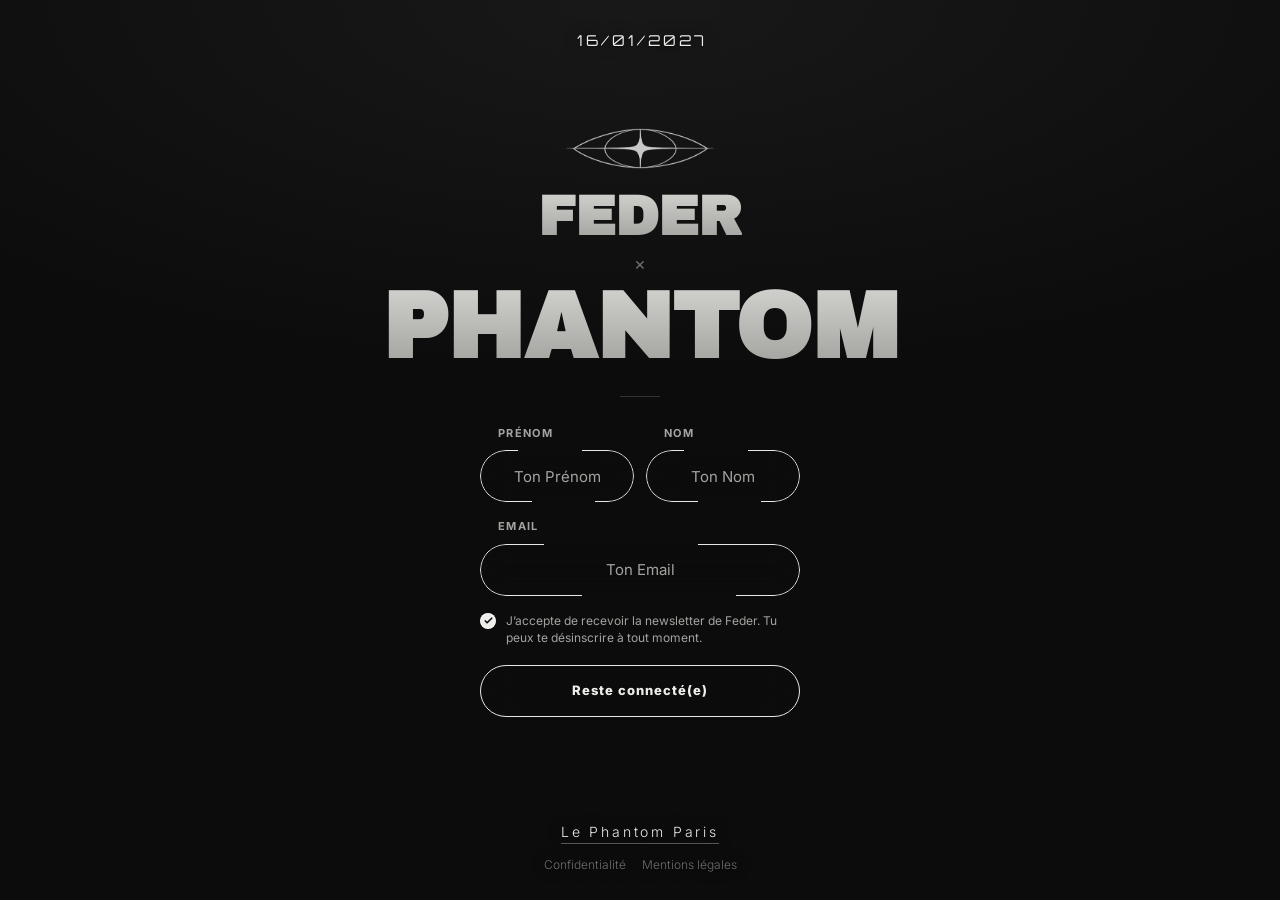
==== site/index.html @ 4279b045 "Mentions légales et confidentialité complétées Éditeur Artiworks (Paris 9e), directeur de la publica" ====
<!DOCTYPE html>
<html lang="fr">
<head>
<meta charset="utf-8">
<script>document.documentElement.classList.add('js')</script>
<meta name="viewport" content="width=device-width, initial-scale=1, viewport-fit=cover">
<title>Feder × Phantom — 16 janvier 2027</title>
<meta name="description" content="Feder × Phantom, Paris, le 16 janvier 2027. Rejoins la liste pour être prévenu en premier.">
<meta name="theme-color" content="#0d0d0d">
<link rel="canonical" href="https://federmusic.com/">

<meta property="og:type" content="website">
<meta property="og:title" content="Feder × Phantom — 16 janvier 2027">
<meta property="og:description" content="Paris, 16 janvier. Rejoins la liste pour être prévenu en premier.">
<meta property="og:locale" content="fr_FR">
<meta property="og:url" content="https://federmusic.com/">
<meta property="og:image" content="https://federmusic.com/assets/img/og-image.jpg">
<meta property="og:image:type" content="image/jpeg">
<meta property="og:image:width" content="1200">
<meta property="og:image:height" content="630">
<meta property="og:image:alt" content="Feder × Phantom — 16/01/2027">
<meta name="twitter:card" content="summary_large_image">
<meta name="twitter:title" content="Feder × Phantom — 16 janvier 2027">
<meta name="twitter:description" content="Paris, 16 janvier. Rejoins la liste pour être prévenu en premier.">
<meta name="twitter:image" content="https://federmusic.com/assets/img/og-image.jpg">

<link rel="icon" type="image/png" href="assets/img/favicon.png">
<link rel="preconnect" href="https://fonts.googleapis.com">
<link rel="preconnect" href="https://fonts.gstatic.com" crossorigin>
<link href="https://fonts.googleapis.com/css2?family=Archivo+Black&family=Inter:wght@300;400;700;800&family=Orbitron:wght@400..900&display=swap" rel="stylesheet">
<link rel="stylesheet" href="assets/css/tokens.css?v=11">
<link rel="stylesheet" href="assets/css/motion.css?v=11">
<link rel="stylesheet" href="assets/css/style.css?v=11">
</head>
<body>
<!-- Fond vidéo : muted (sinon le téléphone bloque le démarrage), loop (boucle infinie),
     autoplay (se lance à l'ouverture), playsinline (pas de plein écran sur iPhone). -->
<video class="bg-video" autoplay muted loop playsinline preload="auto" disablepictureinpicture aria-hidden="true" tabindex="-1">
  <source src="assets/video/background.mp4" type="video/mp4">
</video>
<div class="bg-scrim" aria-hidden="true"></div>
<div class="vignette" aria-hidden="true"></div>

<main class="card">
  <!-- date : tout en haut, écriture fine -->
  <p class="edge edge-top"><time datetime="2027-01-16">16/01/2027</time></p>

  <img class="brand-mark" src="assets/img/logo.png" width="835" height="224" alt="Feder">

  <div class="brand-stack">
    <h1><span class="line1 chrome">FEDER</span></h1>
    <span class="x" aria-hidden="true">&times;</span>
    <h1><span class="line2 chrome">PHANTOM</span></h1>
  </div>

  <hr class="hairline">

  <form class="waitlist" novalidate>
   <div class="form-stage">
    <div class="form-body">
    <div class="f-row" data-smoke>
      <div>
        <label class="f-label" for="prenom">Pr&eacute;nom</label>
        <div class="field"><input id="prenom" name="prenom" type="text" required maxlength="80" placeholder="Ton Pr&eacute;nom" autocomplete="given-name"></div>
      </div>
      <div>
        <label class="f-label" for="nom">Nom</label>
        <div class="field"><input id="nom" name="nom" type="text" required maxlength="80" placeholder="Ton Nom" autocomplete="family-name"></div>
      </div>
    </div>

    <div class="f-group" data-smoke>
      <label class="f-label" for="email">Email</label>
      <div class="field"><input id="email" name="email" type="email" required maxlength="160" placeholder="Ton Email" autocomplete="email"></div>
    </div>

    <label class="consent" data-smoke>
      <input name="consent" type="checkbox" required checked>
      <span>J&rsquo;accepte de recevoir la newsletter de Feder. Tu peux te d&eacute;sinscrire &agrave; tout moment.</span>
    </label>

    <!-- anti-spam : champ invisible, les humains ne le remplissent pas -->
    <div class="hp" aria-hidden="true">
      <label>Site web <input name="website" type="text" tabindex="-1" autocomplete="off"></label>
    </div>

    <div class="submit-wrap">
      <button class="waitlist-submit" type="submit"><span class="btn-label">Reste connect&eacute;(e)</span></button>
      <canvas class="dust-canvas" aria-hidden="true"></canvas>
    </div>
    </div>

    <!-- confirmation : prend la place du formulaire une fois la fumée dissipée -->
    <div class="form-done" role="status" aria-live="polite" hidden>
      <p class="done-msg"></p>
      <button class="again" type="button">Inscrire quelqu&rsquo;un d&rsquo;autre</button>
    </div>
    <canvas class="form-dust" aria-hidden="true"></canvas>
   </div>
    <p class="waitlist-status" role="status" aria-live="polite"></p>
  </form>

  <!-- lieu : tout en bas, centré, lien vers l'Instagram du Phantom ; liens légaux discrets dessous -->
  <footer class="edge edge-bottom">
    <a class="venue" href="https://www.instagram.com/phantom.paris/?hl=fr" target="_blank" rel="noopener noreferrer"
       aria-label="Le Phantom Paris sur Instagram (s'ouvre dans un nouvel onglet)">Le Phantom Paris</a>
    <nav class="legal-links" aria-label="Informations l&eacute;gales">
      <a href="confidentialite.html">Confidentialit&eacute;</a>
      <a href="mentions-legales.html">Mentions l&eacute;gales</a>
    </nav>
  </footer>
</main>

<script src="assets/js/config.js?v=11"></script>
<script src="assets/js/motion.js?v=11"></script>
<script src="assets/js/background.js?v=11"></script>
<script src="assets/js/form-dissolve.js?v=11"></script>
<script src="assets/js/main.js?v=11"></script>
</body>
</html>
---- site/assets/css/tokens.css ----
/* ==========================================================================
   feder-ui · tokens + base components
   Default theme: a minimal monochrome waitlist card — near-black canvas, a
   soft two-stop grey gradient on the display wordmarks (a restrained metal
   feel from a plain CSS gradient, never a lighting simulation), flat white
   for meta labels, and sharp-cornered rectangular form controls. No colour
   accent anywhere by default.
   A second, optional layer further down (the tag-pill cloud, the neon-green
   tokens, the falling-pill physics) is kept for pages that want the louder
   nightlife-teaser register instead — nothing below the "legacy" marker is
   used unless a page opts into those classes.
   Copy this into a <style> block; delete what a given page doesn't use.
   ========================================================================== */

:root{
  color-scheme: dark;

  /* canvas */
  --bg:        #0d0d0d;
  --bg-2:      #121212;   /* form fields */
  --line:      rgba(255,255,255,.16);
  --line-strong: rgba(255,255,255,.9);  /* the crisp 1px input border */
  --ink:       #ededea;   /* flat white — meta labels (city, date) */
  --ink-muted: #a3a3a0;   /* helper text, field labels */
  --ink-dim:   #6e6e6b;   /* placeholder, disclaimers */

  /* the display wordmark's soft grey gradient — a narrow, subtle range.
     Two flat stops only; no third "highlight" stop, no per-letter lighting.
     That restraint is what keeps it reading as considered rather than a
     cheap "chrome text generator" effect. */
  --chrome-1:  #d6d6d3;
  --chrome-2:  #9c9c99;

  --r-card: 6px;    /* buttons/inputs: sharp, minimal rounding — not pills */
  --r-pill: 999px;  /* kept for the optional legacy pill-cloud pattern below */

  --font-display: "Archivo Black", "Arial Black", sans-serif;
  --font-ui: "Inter", system-ui, -apple-system, "Segoe UI", sans-serif;
}

@media (prefers-reduced-motion:reduce){
  *,*::before,*::after{animation-duration:.01ms!important;animation-delay:0s!important;transition-duration:.01ms!important;transition-delay:0s!important;scroll-behavior:auto!important}
}

/* ---------- base ---------- */
*{box-sizing:border-box}
html{-webkit-text-size-adjust:100%}
body{margin:0;background:var(--bg);color:var(--ink);font:400 16px/1.5 var(--font-ui);-webkit-font-smoothing:antialiased;overflow-x:hidden}
h1,h2,p,ul{margin:0;padding:0}
ul{list-style:none}
a{color:inherit;text-decoration:none}
button{font:inherit;color:inherit;background:none;border:0;cursor:pointer}
:focus-visible{outline:2px solid #fff;outline-offset:3px}
img,svg{display:block;max-width:100%}
.ic{width:18px;height:18px;fill:none;stroke:currentColor;stroke-width:1.7;stroke-linecap:round;stroke-linejoin:round;flex:none}

/* a soft, very subtle top-lit vignette — barely perceptible, never a decorative gradient */
.vignette{position:fixed;inset:0;z-index:0;pointer-events:none;
  background:radial-gradient(120% 70% at 50% 0%, rgba(255,255,255,.05) 0%, transparent 60%)}

/* ---------- chrome text: the one "material" move, kept deliberately subtle ---------- */
.chrome{background:linear-gradient(180deg,var(--chrome-1) 0%,var(--chrome-2) 100%);
  -webkit-background-clip:text;background-clip:text;color:transparent}

/* ---------- card shell: a single centred stack, the whole page for a minimal waitlist ---------- */
.card{position:relative;z-index:1;min-height:100svh;display:flex;flex-direction:column;
  align-items:center;justify-content:center;text-align:center;padding:64px 24px}

.brand-mark{width:64px;height:auto;color:var(--ink-muted);margin-bottom:22px}

.brand-stack h1{font-family:var(--font-display);text-transform:uppercase;line-height:.92;letter-spacing:-.01em;margin:0}
.brand-stack .line1{font-size:clamp(34px,9vw,56px)}
.brand-stack .x{display:block;margin:8px auto;color:var(--ink-dim);font-size:18px;font-family:var(--font-ui)}
.brand-stack .line2{font-size:clamp(46px,13vw,92px);margin-top:2px}

.meta-stack{margin-top:26px;display:grid;gap:7px}
.meta-stack .city{font-family:var(--font-display);font-size:13px;letter-spacing:.32em;color:var(--ink)}
.meta-stack .date{font-family:var(--font-display);font-size:clamp(16px,3vw,19px);letter-spacing:.08em;color:var(--ink)}

.hairline{width:40px;height:1px;background:var(--line);margin:26px auto 28px;border:0}

/* ---------- waitlist form ---------- */
.waitlist{width:100%;max-width:320px;margin:0 auto;text-align:left}
.waitlist .f-label{display:block;font-family:var(--font-ui);font-weight:700;font-size:11px;
  letter-spacing:.12em;text-transform:uppercase;color:var(--ink-muted);margin-bottom:9px}
.waitlist input{width:100%;height:52px;padding:0 16px;background:var(--bg);
  border:1px solid var(--line-strong);border-radius:var(--r-card);color:var(--ink);
  font:15px/1 var(--font-ui);outline:0;transition:box-shadow .2s ease}
.waitlist input::placeholder{color:var(--ink-dim)}
.waitlist input:focus-visible{box-shadow:0 0 0 3px rgba(255,255,255,.14)}
.waitlist .hint{margin-top:9px;font-size:12px;color:var(--ink-muted)}

.waitlist-submit{margin-top:18px;width:100%;height:52px;border-radius:var(--r-card);
  background:linear-gradient(180deg,#f2f2f0,#d9d9d6);color:#111;
  font-family:var(--font-ui);font-weight:800;font-size:13px;letter-spacing:.08em;
  box-shadow:inset 0 1px 0 rgba(255,255,255,.6),inset 0 -1px 0 rgba(0,0,0,.06),0 1px 3px rgba(0,0,0,.35);
  transition:transform .28s cubic-bezier(.3,1.5,.5,1),box-shadow .28s ease,filter .2s ease}
.waitlist-submit:active{transform:scale(.965);
  box-shadow:inset 0 1px 3px rgba(0,0,0,.25),inset 0 -1px 0 rgba(255,255,255,.15)}
@media (hover:hover){.waitlist-submit:hover{filter:brightness(1.05)}}
.waitlist-submit[disabled]{opacity:.6;pointer-events:none}

/* ---------- submit dissolve: on a valid submit, the button crumbles to dust
   instead of just disabling — see motion.js's dissolveButton(). The button's
   own fill/label fade in place while a canvas layered just above it (sized
   with generous overflow so particles have room to drift) draws the dust. ---------- */
.submit-wrap{position:relative}
.submit-wrap .dust-canvas{position:absolute;left:-25%;right:-25%;top:-90%;bottom:-90%;width:150%;height:280%;pointer-events:none;z-index:2}
.waitlist-submit .btn-label{display:block;transition:opacity .3s ease}
.waitlist-submit.is-dissolving{pointer-events:none;box-shadow:none;transition:background .55s ease .05s,box-shadow .3s ease}
.waitlist-submit.is-dissolving{background:transparent}
.waitlist-submit.is-dissolving .btn-label{opacity:0}

/* ---------- invalid field: a quick, small shake — not a colour change (this register stays monochrome) ---------- */
@keyframes field-shake{
  10%,90%{transform:translateX(-1px)} 20%,80%{transform:translateX(2px)}
  30%,50%,70%{transform:translateX(-4px)} 40%,60%{transform:translateX(4px)}
}
.waitlist input.is-invalid{animation:field-shake .45s ease}

.waitlist-status{margin-top:14px;text-align:center;font-size:12px;color:var(--ink-dim);min-height:1.2em}
.waitlist-status.is-ok{color:var(--ink)}

.demo-note{margin-top:10px;text-align:center;font-size:12px;color:var(--ink-dim)}

@media (max-width:380px){
  .card{padding:48px 20px}
}

/* ==========================================================================
   Legacy / optional layer — the louder nightlife-teaser register (neon
   green, tag-pill cloud with fall physics, ink-flood buttons). Nothing
   above uses any of this; opt in per-page by using these classes.
   ========================================================================== */
:root{
  --green:     #39FF6A;
  --green-ink: #070707;
  --green-soft: rgba(57,255,106,.14);
  --tag-pink:  #FF3DAE;
  --tag-cyan:  #35E7E0;
  --tag-blue:  #4D7CFF;
  --tag-grey:  #C9C9C4;
}

.hero{position:relative;min-height:100svh;overflow:hidden;display:flex;flex-direction:column}
.hero::before{
  content:"";position:absolute;left:50%;top:8%;width:min(900px,140vw);aspect-ratio:1;transform:translateX(-50%);
  background:radial-gradient(circle,var(--green-soft) 0%,transparent 65%);pointer-events:none;z-index:0}

.spark-field{position:absolute;inset:0;z-index:0;pointer-events:none;opacity:.05;
  background-image:url("data:image/svg+xml,%3Csvg xmlns='http://www.w3.org/2000/svg' width='300' height='300' viewBox='0 0 300 300'%3E%3Cg fill='%23fff'%3E%3Cpath d='M40 20l4 16 16 4-16 4-4 16-4-16-16-4 16-4z'/%3E%3Cpath d='M220 140l3 12 12 3-12 3-3 12-3-12-12-3 12-3z'/%3E%3Cpath d='M110 220l5 18 18 5-18 5-5 18-5-18-18-5 18-5z'/%3E%3C/g%3E%3C/svg%3E");
  background-size:300px 300px}

.topbar{position:relative;z-index:5;display:flex;align-items:center;justify-content:space-between;padding:26px clamp(20px,4vw,48px)}
.brandmark{display:flex;align-items:center;gap:10px}
.brandmark .eye{width:46px;height:22px;color:var(--green)}
.brandmark span{font-family:var(--font-display);font-size:15px;letter-spacing:.02em}
.rsvp-btn{height:44px;padding:0 22px;border-radius:var(--r-pill);border:1.5px solid var(--line);font-family:var(--font-ui);font-weight:700;font-size:13px;letter-spacing:.03em}

.hero-body{position:relative;z-index:2;flex:1;display:flex;flex-direction:column;align-items:center;justify-content:center;text-align:center;padding:20px clamp(20px,6vw,48px) 40px}
.hero-mark{width:min(220px,46vw);color:var(--green);margin-bottom:18px;position:relative;display:inline-block}
.hero-mark .eye,.hero-mark .spark{display:block;width:100%}
.hero-mark .spark{position:absolute;inset:0}
.eyebrow{font-family:var(--font-ui);font-size:13px;font-weight:700;letter-spacing:.16em;text-transform:uppercase;color:var(--ink-muted)}
.hero h1{font-family:var(--font-display);font-size:clamp(40px,10vw,108px);line-height:.94;letter-spacing:-.01em;margin-top:14px;text-transform:uppercase}
.hero h1 em{font-style:normal;color:var(--green)}
.hero-sub{margin-top:18px;max-width:46ch;color:var(--ink-muted);font-size:clamp(15px,2vw,18px);line-height:1.5}
.event-line{margin-top:22px;display:flex;flex-wrap:wrap;gap:10px 18px;align-items:center;justify-content:center;font-family:var(--font-ui);font-weight:600;font-size:14px}
.event-line .sep{color:var(--ink-muted)}
.event-line .ic{color:var(--green)}

.cta-row{margin-top:34px;display:flex;flex-direction:column;align-items:center;gap:14px}
.cta-btn{position:relative;overflow:hidden;isolation:isolate;display:inline-flex;align-items:center;gap:10px;height:58px;padding:0 30px;
  border-radius:var(--r-pill);background:var(--green);color:var(--green-ink);font-family:var(--font-ui);font-weight:700;font-size:16px}
.cta-note{font-size:12.5px;color:var(--ink-muted)}

.signup{position:relative;z-index:2;width:100%;max-width:440px;margin:0 auto;display:flex;flex-direction:column;align-items:stretch;gap:12px}
.signup[hidden]{display:none}
.signup-field{position:relative;overflow:hidden;isolation:isolate;display:flex;align-items:center;gap:10px;height:58px;padding:0 8px 0 22px;
  border-radius:var(--r-pill);background:var(--bg-2);border:1.5px solid var(--line)}
.signup-field input{flex:1;min-width:0;height:100%;border:0;background:transparent;color:var(--ink);font:15px/1 var(--font-ui);outline:0}
.signup-field input::placeholder{color:var(--ink-muted)}
.signup-field:focus-within{border-color:var(--green)}
.signup-submit{flex:none;height:44px;padding:0 22px;border-radius:var(--r-pill);background:var(--green);color:var(--green-ink);font-family:var(--font-ui);font-weight:700;font-size:14px}
.signup-status{font-size:13px;color:var(--ink-muted);min-height:1.2em}
.signup-status.is-ok{color:var(--green)}

.pill-cloud{position:relative;z-index:2;display:flex;flex-wrap:wrap;justify-content:center;align-items:center;gap:14px 10px;padding:46px clamp(16px,4vw,48px) 10px;max-width:1100px;margin:0 auto}
.tag-pill{position:relative;display:inline-flex;align-items:center;gap:8px;height:46px;padding:0 22px;border-radius:var(--r-pill);
  font-family:var(--font-display);font-size:14px;letter-spacing:.01em;text-transform:uppercase;color:var(--green-ink);
  background:var(--tag,var(--green));transform:rotate(var(--rot,0deg));white-space:nowrap}
.tag-pill.is-icon{width:46px;height:46px;padding:0;justify-content:center}
.tag-pill.is-icon .ic{width:20px;height:20px;color:var(--green-ink)}
.tag-pill--pink{--tag:var(--tag-pink)}
.tag-pill--cyan{--tag:var(--tag-cyan)}
.tag-pill--blue{--tag:var(--tag-blue);color:#fff}
.tag-pill--grey{--tag:var(--tag-grey)}
.tag-pill--dark{--tag:var(--bg-2);color:var(--ink);border:1.5px solid var(--line)}

.footer{position:relative;z-index:2;padding:36px clamp(20px,4vw,48px) 44px;display:flex;flex-wrap:wrap;gap:12px;justify-content:space-between;
  align-items:center;color:var(--ink-muted);font-size:12.5px;border-top:1px solid var(--line);margin-top:20px}
.footer a{color:var(--ink)}

@media (max-width:560px){
  .topbar{padding:20px 18px}
  .hero-body{padding-top:8px}
  .tag-pill{height:42px;padding:0 18px;font-size:12.5px}
}

.hero.has-photo{background-size:cover;background-position:center}
.hero.has-photo::after{content:"";position:absolute;inset:0;z-index:1;pointer-events:none;
  background:
    radial-gradient(60% 58% at 50% 40%, rgba(7,7,7,.72) 0%, rgba(7,7,7,.4) 58%, transparent 85%),
    linear-gradient(180deg,rgba(7,7,7,.8) 0%,rgba(7,7,7,.3) 20%,rgba(7,7,7,.4) 55%,rgba(7,7,7,.88) 82%,var(--bg) 100%)}

.poster-frame{position:relative;margin:22px auto 26px;width:min(80vw,340px);border-radius:8px;overflow:hidden;
  box-shadow:0 40px 80px -24px rgba(0,0,0,.85),0 0 0 1px rgba(255,255,255,.08),0 0 60px -10px var(--green-soft)}
.poster-frame img{display:block;width:100%;height:auto}

.credit-line{display:inline-flex;align-items:center;gap:8px;font-family:var(--font-ui);font-weight:600;
  font-size:12px;letter-spacing:.05em;text-transform:uppercase;color:var(--ink-muted)}
.credit-line .mark{width:15px;height:auto;color:var(--ink)}

.eyebrow.bracket::before{content:"[ "}
.eyebrow.bracket::after{content:" ]"}
---- site/assets/css/motion.css ----
/* ==========================================================================
   feder-ui · motion.css   (pair with motion.js)
   Two layers:
   1. The click/hover "ink flood + arrow swap + press" language, ported
      verbatim in mechanism from soft-bento-ui / vor-ui and re-skinned to
      black-and-neon-green. Nothing new invented here on purpose — it's
      the same proven vocabulary, just retoned.
   2. A few moves specific to a one-page hype teaser: the pill cloud
      rotates/pops into place once on load, the sparkle mark has one
      permitted slow ambient shimmer (the sole exception to "nothing idles"
      — a night-life brand earns one small sign of life), and the signup
      confirms quietly in place.
   ========================================================================== */

:root{
  --ease-out: cubic-bezier(.16,1,.3,1);
  --ease-back: cubic-bezier(.3,1.5,.5,1);
}

@media (prefers-reduced-motion:reduce){
  *,*::before,*::after{animation-duration:.01ms!important;transition-duration:.01ms!important}
}

/* ---------- 1a. ink flood (ported): fills from the pointer's entry point ---------- */
.vbtn{position:relative;overflow:hidden;isolation:isolate;transition:transform .4s var(--ease-back),color .3s ease .06s}
.vbtn::before{content:"";position:absolute;inset:0;z-index:-1;pointer-events:none;background:var(--flood,var(--ink));
  clip-path:circle(0 at var(--fx,50%) var(--fy,100%));transition:clip-path .55s var(--ease-out)}
.vbtn:active{transform:scale(.95);transition-duration:90ms}
@media (hover:hover){
  .vbtn:hover::before{clip-path:circle(150% at var(--fx,50%) var(--fy,50%))}
  .vbtn:hover{color:var(--flood-ink,var(--green-ink))}
}
.rsvp-btn.vbtn{--flood:var(--ink);--flood-ink:var(--bg)}
.cta-btn.vbtn{--flood:var(--ink);--flood-ink:var(--bg)}
.signup-submit.vbtn{--flood:var(--ink);--flood-ink:var(--bg)}

/* ---------- 1b. arrow swap (ported): the icon leaves in its own direction, a twin enters opposite ---------- */
.arrow-swap{position:relative;overflow:hidden}
.arrow-swap .a{display:grid;place-items:center;width:100%;height:100%;transition:transform .5s var(--ease-out)}
.arrow-swap .a--in{position:absolute;inset:0;transform:translateX(var(--in-x,-115%));transition-delay:.05s}
@media (hover:hover){
  .arrow-swap:hover .a:not(.a--in){transform:translateX(var(--out-x,115%))}
  .arrow-swap:hover .a--in{transform:none}
}

/* ---------- 1c. press feedback for plain (non-flood) controls ---------- */
.tag-pill{transition:transform .35s var(--ease-back)}
.tag-pill:active{transform:rotate(var(--rot,0deg)) scale(.94)}

/* ---------- 2a. pill cloud: drops in with real gravity physics ----------
   The animation itself is JS-driven (motion.js's dropPills()) via the Web
   Animations API, because a believable fall needs per-pill variation
   (drop height, tumble angle, sideways drift, timing) that a single shared
   @keyframes rule can't express without looking mechanical. This CSS only
   sets the accessible baseline: pills sit at rest, and under .js they start
   invisible so the drop can take over the very first paint.
   A pill's resting transform is `rotate(var(--rot))`, set inline by
   motion.js's pillRotations() — that's what both the no-JS state and the
   final keyframe of the drop resolve to, so there's no visible seam. */
.tag-pill{transform:rotate(var(--rot,0deg))}
.js .tag-pill:not(.has-dropped){opacity:0}
.pill-shadow{position:absolute;left:50%;bottom:-6px;width:70%;height:10px;transform:translateX(-50%);
  background:radial-gradient(ellipse,rgba(0,0,0,.45) 0%,transparent 72%);opacity:0;pointer-events:none;z-index:-1}
@media (hover:hover){
  .tag-pill:not(.is-icon):hover{transform:rotate(0deg) scale(1.06)}
  .tag-pill.is-icon:hover{transform:rotate(0deg) scale(1.12)}
}

/* ---------- 2b. hero content: quiet rise on load, once ---------- */
.js .hero-mark,.js .eyebrow,.js .hero>.hero-body>h1,.js .hero-sub,.js .event-line,.js .cta-row{opacity:0;transform:translateY(16px)}
.js .hero.is-in .hero-mark{transition:opacity .6s var(--ease-out),transform .6s var(--ease-out)}
.js .hero.is-in .eyebrow{transition:opacity .5s var(--ease-out) .1s,transform .5s var(--ease-out) .1s}
.js .hero.is-in h1{transition:opacity .6s var(--ease-out) .16s,transform .6s var(--ease-out) .16s}
.js .hero.is-in .hero-sub{transition:opacity .5s var(--ease-out) .26s,transform .5s var(--ease-out) .26s}
.js .hero.is-in .event-line{transition:opacity .5s var(--ease-out) .32s,transform .5s var(--ease-out) .32s}
.js .hero.is-in .cta-row{transition:opacity .5s var(--ease-out) .38s,transform .5s var(--ease-out) .38s}
.js .hero.is-in .hero-mark,.js .hero.is-in .eyebrow,.js .hero.is-in h1,
.js .hero.is-in .hero-sub,.js .hero.is-in .event-line,.js .hero.is-in .cta-row{opacity:1;transform:none}

/* ---------- 2c. the one ambient move: the hero's spark breathes very slowly ----------
   Animated as its own real element (see icons-sprite.html's f-mark-eye + f-spark split) —
   a <use>'s cloned content lives in a shadow tree that class selectors from the main
   document can't reach, so this can only ever target a directly-used element, not a
   class nested inside another symbol's shadow instance. */
@keyframes spark-breathe{0%,100%{opacity:.8;transform:scale(1)}50%{opacity:1;transform:scale(1.1)}}
.spark{transform-origin:center}
@media (prefers-reduced-motion:no-preference){
  .spark{animation:spark-breathe 3.2s ease-in-out infinite}
}

/* ---------- 2d. signup: quiet confirm, no flood, no confetti ---------- */
.signup-field.is-confirming{border-color:var(--green)}
.signup-submit[disabled]{opacity:.6;pointer-events:none}

/* ---------- 2e. swap CTA button for the form ---------- */
.cta-row.is-open .cta-btn{display:none}
---- site/assets/css/style.css ----
/* ==========================================================================
   Feder · page-level additions
   tokens.css, motion.css and motion.js come untouched from the feder-ui skill
   (default register: minimal monochrome card, no colour accent anywhere).
   This file only holds what the skill's one-field waitlist doesn't ship:
   the extra fields (prénom / nom), the consent line, and the plain text
   pages (mentions légales, confidentialité, 404).
   It only reuses skill tokens — no new colours, radii or fonts.
   ========================================================================== */

/* ---------- brand mark: the client's own logo (white PNG on transparent) ----------
   Replaces the skill's placeholder eye. It is wider than the placeholder (about 3.7:1), so it
   gets a wider box, and it is dimmed to the muted-ink level the skill uses for .brand-mark. */
img.brand-mark{width:150px;height:auto;opacity:.78;user-select:none;-webkit-user-drag:none}

/* ---------- date (top) and venue (bottom): thin type framing the card ----------
   Inter 300 in the skill's full ink colour: thin, but still clearly readable. Wide tracking keeps thin
   strokes legible; a soft black halo (no visible shadow) holds the contrast when a bright reflection of the
   background video passes behind the text. The card is a flex column: the first item pushes the content
   down and the last one pushes it up, so the centre block stays centred between them. */
.card{padding:calc(30px + env(safe-area-inset-top,0px)) 24px calc(26px + env(safe-area-inset-bottom,0px))}
.edge{font-family:var(--font-ui);font-weight:300;color:var(--ink);text-align:center;
  text-shadow:0 0 14px rgba(0,0,0,.7),0 1px 2px rgba(0,0,0,.45)}
.edge-top{margin:0 0 auto;padding-bottom:28px;font-size:16px;letter-spacing:.3em;font-variant-numeric:tabular-nums}
/* the date is set in Orbitron (Google Fonts, loaded in index.html). 400 is Orbitron's lightest weight. */
.orbitron,.edge-top time{font-family:"Orbitron",var(--font-ui);font-optical-sizing:auto;font-weight:400;font-style:normal}
.edge-top{font-size:15px;letter-spacing:.2em}
.edge-top time{margin-right:-.2em}     /* cancels the trailing letter-space so the text is optically centred */
.edge-bottom{display:flex;flex-direction:column;align-items:center;margin-top:auto;padding-top:28px}
.venue{font-size:14px;letter-spacing:.2em;text-decoration:underline;text-decoration-thickness:1px;
  text-underline-offset:6px;text-decoration-color:rgba(237,237,234,.35);transition:text-decoration-color .2s ease}
@media (hover:hover){.venue:hover{text-decoration-color:var(--ink)}}
.edge-bottom .legal-links{margin-top:14px}

/* ---------- background video: fixed, full-bleed, behind everything ----------
   The clip is monochrome (liquid metal), so it stays inside the "no colour" rule.
   .bg-scrim keeps small text legible over the bright highlights; the skill's own
   .vignette (z-index 0) and .card (z-index 1) sit on top. */
.bg-video{position:fixed;inset:0;z-index:-2;width:100%;height:100%;object-fit:cover;pointer-events:none;background:var(--bg)}
.bg-video.is-top{z-index:-1}   /* la copie qui apparaît en fondu passe au-dessus (voir background.js) */
.bg-scrim{position:fixed;inset:0;z-index:0;pointer-events:none;background:rgba(13,13,13,.5)}

/* ---------- waitlist: prénom + nom on one row, email below ---------- */
.f-row{display:grid;grid-template-columns:1fr 1fr;gap:12px}
.f-group + .f-group,.f-row + .f-group{margin-top:16px}
/* ---------- rounded shapes: fields and button are full pills ----------
   Client request. Uses the skill's own --r-pill token (999px) instead of the default 6px radius;
   text is inset a little more so it clears the curve, and the small labels follow. */
.waitlist input:not([type="checkbox"]),.waitlist-submit{border-radius:var(--r-pill)}
.waitlist input:not([type="checkbox"]){padding-left:22px;padding-right:22px}
.waitlist .f-row input{padding-left:20px;padding-right:20px}
.waitlist .f-label{padding-left:18px}

/* ---------- outline width shared by the fields and the button ----------
   Client request: half of the skill's 1px. On a phone (2-3 device pixels per CSS pixel) this is a true
   hairline; a 1x desktop screen cannot draw less than one device pixel, so it rounds back up to 1px there. */
:root{--bw:.5px}

/* ---------- broken-outline fields (client reference image) ----------
   The pill outline is drawn on the wrapper (.field::after) and interrupted: a gap in the top edge and a
   second, mirrored gap in the bottom edge, offset to the other side. A mask hides those stretches of the
   border only — the text, the fill and the caps stay intact. Placeholder and typed text are centred.
   --g1/--g2 = top gap, --g3/--g4 = bottom gap (share of the width); narrower fields get tighter gaps so
   the caps and a bit of straight edge always remain visible. */
.field{--g1:20%;--g2:68%;--g3:32%;--g4:80%;position:relative}
.f-row .field{--g1:25%;--g2:66%;--g3:34%;--g4:75%}
.field::after{content:"";position:absolute;inset:0;border-radius:var(--r-pill);border:var(--bw) solid var(--line-strong);pointer-events:none;
  -webkit-mask:linear-gradient(90deg,#000 0 var(--g1),transparent var(--g1) var(--g2),#000 var(--g2) 100%) top/100% 50% no-repeat,
               linear-gradient(90deg,#000 0 var(--g3),transparent var(--g3) var(--g4),#000 var(--g4) 100%) bottom/100% 50% no-repeat;
          mask:linear-gradient(90deg,#000 0 var(--g1),transparent var(--g1) var(--g2),#000 var(--g2) 100%) top/100% 50% no-repeat,
               linear-gradient(90deg,#000 0 var(--g3),transparent var(--g3) var(--g4),#000 var(--g4) 100%) bottom/100% 50% no-repeat}
.waitlist .field input{border-color:transparent;text-align:center}
/* no fill: the field is frosted glass. Only a blur of whatever is behind it (the video), plus the outline.
   backdrop-filter needs the -webkit- form for older Safari. */
.waitlist .field input{background:transparent;-webkit-backdrop-filter:blur(14px);backdrop-filter:blur(14px)}
/* browsers paint their own opaque fill on autofilled fields, which would break the glass look:
   hold that fill off for a very long time and keep the text in the theme's ink colour */
.waitlist .field input:-webkit-autofill{-webkit-text-fill-color:var(--ink);caret-color:var(--ink);
  transition:background-color 99999s ease-in-out 0s}
.waitlist .field input::placeholder{color:var(--ink-muted)}
/* the shake moves the whole wrapper, so the outline follows the field */
.waitlist .field input.is-invalid{animation:none}
.field:has(input.is-invalid){animation:field-shake .45s ease}

/* ---------- submit button: frosted glass too ----------
   No fill any more — a blur of what is behind it, a full outline of the same width as the fields, and the
   label in the theme's light ink (dark text on glass would be unreadable). The skill's inset highlights were
   made for a filled button, so they are switched off; press feedback becomes a faint light wash. */
.waitlist-submit{background:transparent;color:var(--ink);border:var(--bw) solid var(--line-strong);box-shadow:none;
  -webkit-backdrop-filter:blur(14px);backdrop-filter:blur(14px);
  transition:transform .28s cubic-bezier(.3,1.5,.5,1),background-color .2s ease,border-color .3s ease}
.waitlist-submit:active{box-shadow:none;background:rgba(255,255,255,.1)}
@media (hover:hover){.waitlist-submit:hover{filter:none;background:rgba(255,255,255,.06)}}
/* while it dissolves, the outline and the blur leave with the label */
.waitlist-submit.is-dissolving{border-color:transparent;-webkit-backdrop-filter:none;backdrop-filter:none}

/* consent: a small round check, same crisp border as the inputs, monochrome */
.waitlist .consent{display:flex;align-items:flex-start;gap:10px;margin-top:16px;
  font-size:12px;line-height:1.45;color:var(--ink-muted);cursor:pointer}
.waitlist .consent input{flex:none;width:16px;height:16px;padding:0;margin:1px 0 0;
  appearance:none;-webkit-appearance:none;border-radius:50%;cursor:pointer;
  background:var(--bg) center/11px no-repeat;transition:background-color .15s ease}
.waitlist .consent input:checked{background-color:var(--ink);
  background-image:url("data:image/svg+xml,%3Csvg xmlns='http://www.w3.org/2000/svg' viewBox='0 0 24 24' fill='none' stroke='%230d0d0d' stroke-width='3.5' stroke-linecap='round' stroke-linejoin='round'%3E%3Cpath d='M5 13l4 4L19 7'/%3E%3C/svg%3E")}
.waitlist .consent a{color:var(--ink);text-decoration:underline;text-underline-offset:2px}

/* ---------- the whole form disperses like smoke on a valid submit (see form-dissolve.js) ----------
   The button uses the skill's own dissolve; the fields, labels and consent line fade + blur out in a
   wave (--sd = per-block delay) while a canvas draws the same grey dust the skill uses. Monochrome. */
.card{overflow-x:clip}   /* the smoke canvas is wider than the form: never let it create a sideways scroll on a phone */
.form-stage{position:relative}
.form-body [data-smoke]{transition:opacity .6s ease var(--sd,0ms),filter .6s ease var(--sd,0ms),transform .8s ease var(--sd,0ms)}
.form-body.is-smoking{pointer-events:none}
.form-body.is-smoking [data-smoke]{opacity:0;filter:blur(7px);transform:translateY(-10px)}
.form-body.is-gone{visibility:hidden}
.form-dust{position:absolute;z-index:2;pointer-events:none;opacity:0}

/* confirmation that takes the form's place */
.form-done{position:absolute;inset:0;display:flex;flex-direction:column;align-items:center;justify-content:center;gap:14px;
  text-align:center;opacity:0;transition:opacity .6s ease}
.form-done.is-in{opacity:1}
/* an author `display:flex` beats the browser's own [hidden] rule, which left this invisible panel
   sitting on top of the form and swallowing every click — so [hidden] must win explicitly */
[hidden]{display:none!important}
.done-msg{font-size:15px;font-weight:600;color:var(--ink)}
.again{padding:6px 4px;font-size:12px;color:var(--ink-muted);text-decoration:underline;text-underline-offset:3px}
@media (hover:hover){.again:hover{color:var(--ink)}}

/* honeypot: real people never see or tab into it */
.hp{position:absolute;left:-9999px;width:1px;height:1px;overflow:hidden}

/* errors stay colourless: same line, full ink instead of dim */
.waitlist-status.is-error{color:var(--ink)}

@media (max-width:360px){
  .f-row{grid-template-columns:1fr}
}

/* ---------- legal links under the card ---------- */
.legal-links{margin-top:22px;display:flex;flex-wrap:wrap;gap:4px 16px;justify-content:center;font-size:12px;color:var(--ink-dim)}
@media (hover:hover){.legal-links a:hover{color:var(--ink)}}

/* ---------- text pages (legal, 404) ---------- */
.doc{position:relative;z-index:1;min-height:100svh;display:flex;flex-direction:column;align-items:center;padding:48px 24px 40px}
.doc .brand-mark{margin-bottom:26px}
.doc-body{width:100%;max-width:640px}
.doc h1{font-family:var(--font-display);font-size:clamp(28px,6vw,44px);line-height:.98;text-transform:uppercase;text-align:center;margin-bottom:8px}
.doc h2{font-family:var(--font-ui);font-size:11px;font-weight:700;letter-spacing:.12em;text-transform:uppercase;color:var(--ink-muted);margin:32px 0 9px}
.doc p,.doc li{font-size:15px;line-height:1.6}
.doc p+p{margin-top:12px}
.doc a{text-decoration:underline;text-underline-offset:2px}
.doc .todo{color:var(--ink-muted);border-bottom:1px dashed var(--ink-dim)}
.doc .back{margin-top:44px;text-align:center;font-size:12px;color:var(--ink-dim)}
.doc .back a{color:var(--ink-muted)}

.notfound{position:relative;z-index:1;min-height:100svh;display:flex;flex-direction:column;align-items:center;justify-content:center;text-align:center;padding:64px 24px}
.notfound .brand-mark{margin-bottom:22px}
.notfound h1{font-family:var(--font-display);text-transform:uppercase;line-height:.92;font-size:clamp(46px,13vw,92px)}
.notfound .waitlist-submit{display:inline-flex;align-items:center;justify-content:center;width:auto;padding:0 28px;margin-top:0}
.notfound .hairline{margin:26px auto 28px}
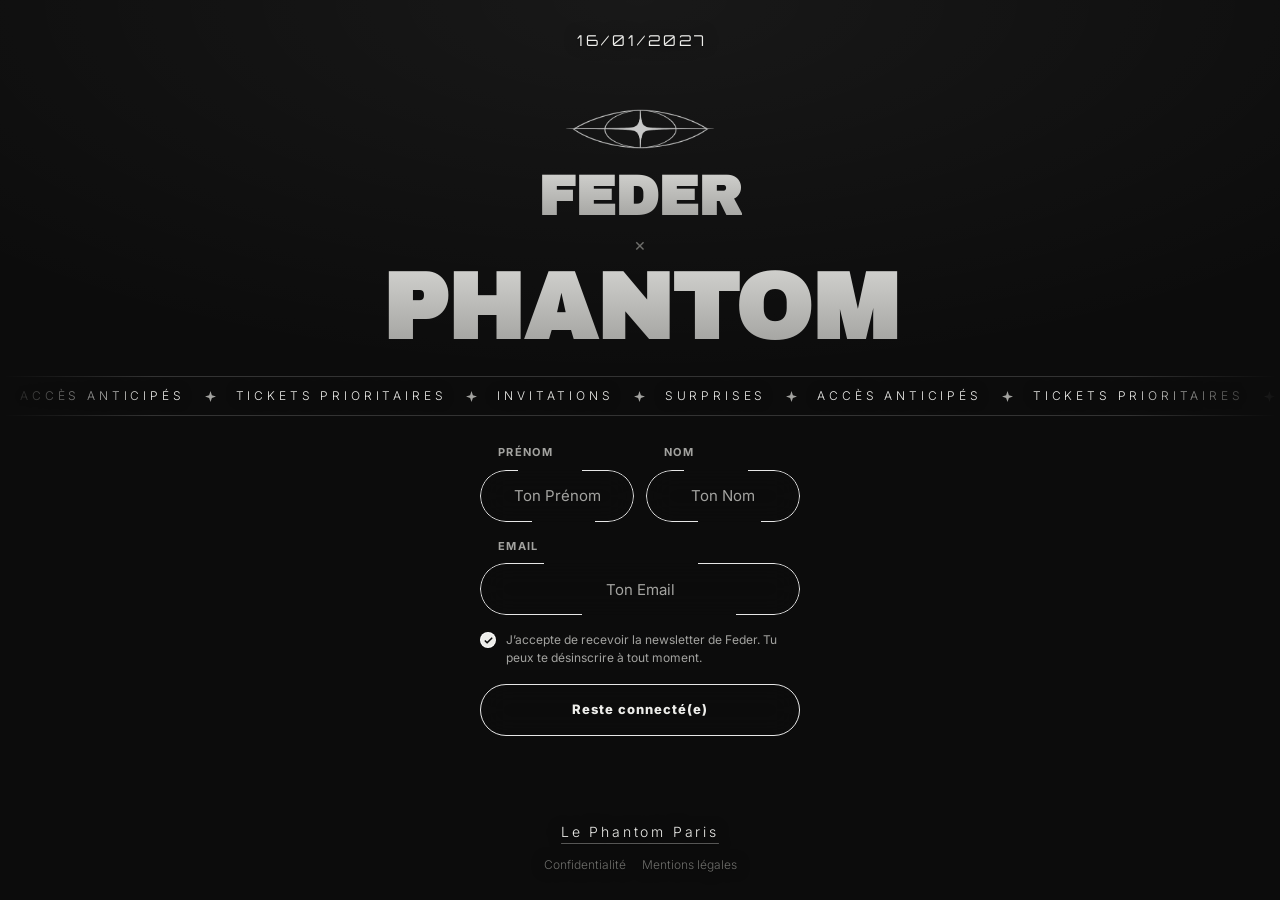
==== commit c34b39b1: "Avantages de l'inscription : bandeau défilant + écran de confirmation - Bandeau pleine largeur entre" ====
--- a/site/index.html
+++ b/site/index.html
@@ -28,9 +28,9 @@
 <link rel="preconnect" href="https://fonts.googleapis.com">
 <link rel="preconnect" href="https://fonts.gstatic.com" crossorigin>
 <link href="https://fonts.googleapis.com/css2?family=Archivo+Black&family=Inter:wght@300;400;700;800&family=Orbitron:wght@400..900&display=swap" rel="stylesheet">
-<link rel="stylesheet" href="assets/css/tokens.css?v=11">
-<link rel="stylesheet" href="assets/css/motion.css?v=11">
-<link rel="stylesheet" href="assets/css/style.css?v=11">
+<link rel="stylesheet" href="assets/css/tokens.css?v=13">
+<link rel="stylesheet" href="assets/css/motion.css?v=13">
+<link rel="stylesheet" href="assets/css/style.css?v=13">
 </head>
 <body>
 <!-- Fond vidéo : muted (sinon le téléphone bloque le démarrage), loop (boucle infinie),
@@ -53,7 +53,21 @@
     <h1><span class="line2 chrome">PHANTOM</span></h1>
   </div>
 
-  <hr class="hairline">
+  <!-- avantages de l'inscription : bandeau qui défile lentement (les copies sont ajoutées par main.js) -->
+  <div class="marquee" role="group" aria-label="Ce que tu débloques en t'inscrivant">
+    <div class="marquee-track">
+      <ul class="marquee-group">
+        <li>Acc&egrave;s anticip&eacute;s</li>
+        <li class="sep" aria-hidden="true"><svg class="spark-sep" viewBox="84 26 52 52"><path fill="currentColor" d="M110 26l6.5 19.5L136 52l-19.5 6.5L110 78l-6.5-19.5L84 52l19.5-6.5z"/></svg></li>
+        <li>Tickets prioritaires</li>
+        <li class="sep" aria-hidden="true"><svg class="spark-sep" viewBox="84 26 52 52"><path fill="currentColor" d="M110 26l6.5 19.5L136 52l-19.5 6.5L110 78l-6.5-19.5L84 52l19.5-6.5z"/></svg></li>
+        <li>Invitations</li>
+        <li class="sep" aria-hidden="true"><svg class="spark-sep" viewBox="84 26 52 52"><path fill="currentColor" d="M110 26l6.5 19.5L136 52l-19.5 6.5L110 78l-6.5-19.5L84 52l19.5-6.5z"/></svg></li>
+        <li>Surprises</li>
+        <li class="sep" aria-hidden="true"><svg class="spark-sep" viewBox="84 26 52 52"><path fill="currentColor" d="M110 26l6.5 19.5L136 52l-19.5 6.5L110 78l-6.5-19.5L84 52l19.5-6.5z"/></svg></li>
+      </ul>
+    </div>
+  </div>
 
   <form class="waitlist" novalidate>
    <div class="form-stage">
@@ -93,6 +107,13 @@
     <!-- confirmation : prend la place du formulaire une fois la fumée dissipée -->
     <div class="form-done" role="status" aria-live="polite" hidden>
       <p class="done-msg"></p>
+      <p class="done-lead">&Agrave; partir de maintenant, tu passes avant les autres.</p>
+      <ul class="perks">
+        <li style="--i:0">Acc&egrave;s anticip&eacute;s.</li>
+        <li style="--i:1">Tickets prioritaires.</li>
+        <li style="--i:2">Invitations.</li>
+        <li style="--i:3">Surprises.</li>
+      </ul>
       <button class="again" type="button">Inscrire quelqu&rsquo;un d&rsquo;autre</button>
     </div>
     <canvas class="form-dust" aria-hidden="true"></canvas>
@@ -111,10 +132,10 @@
   </footer>
 </main>
 
-<script src="assets/js/config.js?v=11"></script>
-<script src="assets/js/motion.js?v=11"></script>
-<script src="assets/js/background.js?v=11"></script>
-<script src="assets/js/form-dissolve.js?v=11"></script>
-<script src="assets/js/main.js?v=11"></script>
+<script src="assets/js/config.js?v=13"></script>
+<script src="assets/js/motion.js?v=13"></script>
+<script src="assets/js/background.js?v=13"></script>
+<script src="assets/js/form-dissolve.js?v=13"></script>
+<script src="assets/js/main.js?v=13"></script>
 </body>
 </html>
--- a/site/assets/css/style.css
+++ b/site/assets/css/style.css
@@ -31,6 +31,40 @@
   text-underline-offset:6px;text-decoration-color:rgba(237,237,234,.35);transition:text-decoration-color .2s ease}
 @media (hover:hover){.venue:hover{text-decoration-color:var(--ink)}}
 .edge-bottom .legal-links{margin-top:14px}
+
+/* ---------- perks ticker: what signing up unlocks ----------
+   A full-bleed tape between the wordmark and the form (it replaces the small hairline). Thin Inter in the
+   theme's ink, the logo's four-point spark as the separator, a very slow drift, and the ends fade out.
+   Under .js the group is cloned by main.js as often as the screen width needs, and the track slides by
+   exactly one group (--gw) in a loop, at a constant speed (--dur).
+   With prefers-reduced-motion it stops and shows a single static, centred group. */
+.marquee{width:100vw;max-width:none;align-self:center;margin:26px 0 28px;overflow:hidden;
+  border-top:var(--bw) solid var(--line);border-bottom:var(--bw) solid var(--line);
+  -webkit-mask-image:linear-gradient(90deg,transparent,#000 12%,#000 88%,transparent);
+          mask-image:linear-gradient(90deg,transparent,#000 12%,#000 88%,transparent)}
+.marquee-track{display:flex;width:max-content;margin:0 auto}
+.marquee-group{display:flex;align-items:center;flex:none;list-style:none;padding:0;margin:0}
+.marquee-group li{flex:none;padding:13px 20px;font-family:var(--font-ui);font-weight:300;font-size:12px;line-height:1;
+  letter-spacing:.32em;text-transform:uppercase;color:var(--ink);white-space:nowrap;
+  text-shadow:0 0 12px rgba(0,0,0,.7),0 1px 2px rgba(0,0,0,.45)}
+.marquee-group li.sep{padding:13px 0;display:flex;align-items:center}
+.spark-sep{width:11px;height:11px;color:var(--ink-muted)}
+@keyframes marquee-slide{to{transform:translateX(calc(var(--gw,0px) * -1))}}
+.js .marquee-track{margin:0;animation:marquee-slide var(--dur,34s) linear infinite}
+@media (hover:hover){.marquee:hover .marquee-track{animation-play-state:paused}}
+@media (prefers-reduced-motion:reduce){
+  .js .marquee-track{animation:none;margin:0 auto}
+  .marquee-group[aria-hidden="true"]{display:none}
+  .marquee{-webkit-mask-image:none;mask-image:none}
+  .marquee-group{flex-wrap:wrap;justify-content:center}
+}
+
+/* ---------- confirmation: the perks, once the person is in ---------- */
+.done-lead{max-width:24ch;font-size:13px;line-height:1.5;color:var(--ink-muted)}
+.perks{list-style:none;margin:2px 0 6px;padding:0;display:grid;gap:2px}
+.perks li{font-family:var(--font-ui);font-weight:700;font-size:18px;line-height:1.55;color:var(--ink);
+  opacity:0;transform:translateY(6px);transition:opacity .5s ease calc(.35s + var(--i) * .11s),transform .5s ease calc(.35s + var(--i) * .11s)}
+.form-done.is-in .perks li{opacity:1;transform:none}
 
 /* ---------- background video: fixed, full-bleed, behind everything ----------
    The clip is monochrome (liquid metal), so it stays inside the "no colour" rule.
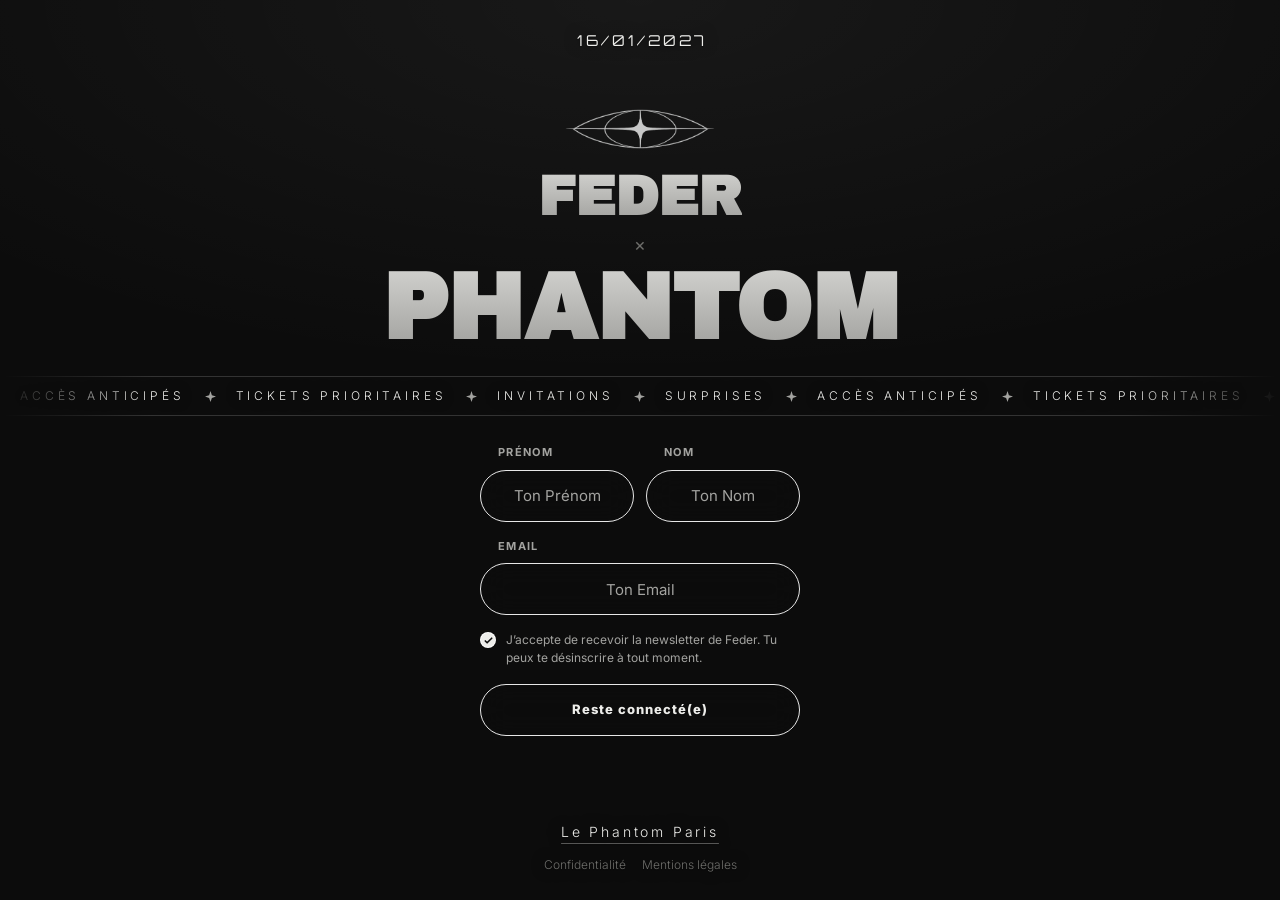
==== commit 205ba6ad: "Champs : contour complet (sans coupure) Le contour interrompu de l'image de référence est retiré à l" ====
--- a/site/index.html
+++ b/site/index.html
@@ -28,9 +28,9 @@
 <link rel="preconnect" href="https://fonts.googleapis.com">
 <link rel="preconnect" href="https://fonts.gstatic.com" crossorigin>
 <link href="https://fonts.googleapis.com/css2?family=Archivo+Black&family=Inter:wght@300;400;700;800&family=Orbitron:wght@400..900&display=swap" rel="stylesheet">
-<link rel="stylesheet" href="assets/css/tokens.css?v=13">
-<link rel="stylesheet" href="assets/css/motion.css?v=13">
-<link rel="stylesheet" href="assets/css/style.css?v=13">
+<link rel="stylesheet" href="assets/css/tokens.css?v=14">
+<link rel="stylesheet" href="assets/css/motion.css?v=14">
+<link rel="stylesheet" href="assets/css/style.css?v=14">
 </head>
 <body>
 <!-- Fond vidéo : muted (sinon le téléphone bloque le démarrage), loop (boucle infinie),
@@ -132,10 +132,10 @@
   </footer>
 </main>
 
-<script src="assets/js/config.js?v=13"></script>
-<script src="assets/js/motion.js?v=13"></script>
-<script src="assets/js/background.js?v=13"></script>
-<script src="assets/js/form-dissolve.js?v=13"></script>
-<script src="assets/js/main.js?v=13"></script>
+<script src="assets/js/config.js?v=14"></script>
+<script src="assets/js/motion.js?v=14"></script>
+<script src="assets/js/background.js?v=14"></script>
+<script src="assets/js/form-dissolve.js?v=14"></script>
+<script src="assets/js/main.js?v=14"></script>
 </body>
 </html>
--- a/site/assets/css/style.css
+++ b/site/assets/css/style.css
@@ -90,19 +90,13 @@
    hairline; a 1x desktop screen cannot draw less than one device pixel, so it rounds back up to 1px there. */
 :root{--bw:.5px}
 
-/* ---------- broken-outline fields (client reference image) ----------
-   The pill outline is drawn on the wrapper (.field::after) and interrupted: a gap in the top edge and a
-   second, mirrored gap in the bottom edge, offset to the other side. A mask hides those stretches of the
-   border only — the text, the fill and the caps stay intact. Placeholder and typed text are centred.
-   --g1/--g2 = top gap, --g3/--g4 = bottom gap (share of the width); narrower fields get tighter gaps so
-   the caps and a bit of straight edge always remain visible. */
-.field{--g1:20%;--g2:68%;--g3:32%;--g4:80%;position:relative}
-.f-row .field{--g1:25%;--g2:66%;--g3:34%;--g4:75%}
-.field::after{content:"";position:absolute;inset:0;border-radius:var(--r-pill);border:var(--bw) solid var(--line-strong);pointer-events:none;
-  -webkit-mask:linear-gradient(90deg,#000 0 var(--g1),transparent var(--g1) var(--g2),#000 var(--g2) 100%) top/100% 50% no-repeat,
-               linear-gradient(90deg,#000 0 var(--g3),transparent var(--g3) var(--g4),#000 var(--g4) 100%) bottom/100% 50% no-repeat;
-          mask:linear-gradient(90deg,#000 0 var(--g1),transparent var(--g1) var(--g2),#000 var(--g2) 100%) top/100% 50% no-repeat,
-               linear-gradient(90deg,#000 0 var(--g3),transparent var(--g3) var(--g4),#000 var(--g4) 100%) bottom/100% 50% no-repeat}
+/* ---------- fields: full pill outline ----------
+   The outline is drawn on the wrapper (.field::after) rather than on the input, so the shake animation (which
+   moves the wrapper) carries it along. It is complete all the way round — the interrupted version from the
+   client reference image was dropped on request (it is in the git history, commit "Champs à contour interrompu").
+   Placeholder and typed text are centred. */
+.field{position:relative}
+.field::after{content:"";position:absolute;inset:0;border-radius:var(--r-pill);border:var(--bw) solid var(--line-strong);pointer-events:none}
 .waitlist .field input{border-color:transparent;text-align:center}
 /* no fill: the field is frosted glass. Only a blur of whatever is behind it (the video), plus the outline.
    backdrop-filter needs the -webkit- form for older Safari. */
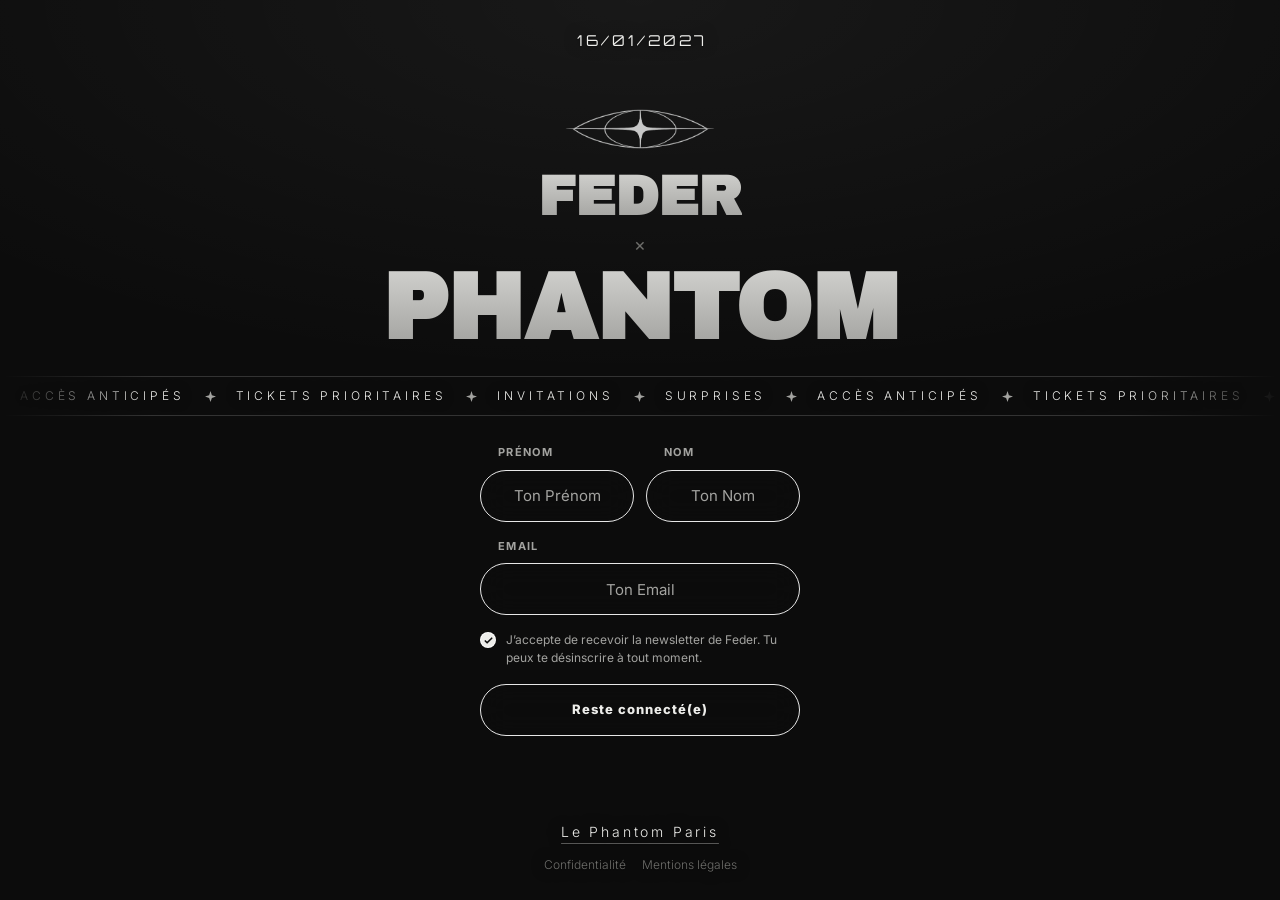
==== commit 546f0faf: "Confirmation : rappel de vérifier les spams Les mails de bienvenue partent bien (mail-tester 10/10, " ====
--- a/site/index.html
+++ b/site/index.html
@@ -28,9 +28,9 @@
 <link rel="preconnect" href="https://fonts.googleapis.com">
 <link rel="preconnect" href="https://fonts.gstatic.com" crossorigin>
 <link href="https://fonts.googleapis.com/css2?family=Archivo+Black&family=Inter:wght@300;400;700;800&family=Orbitron:wght@400..900&display=swap" rel="stylesheet">
-<link rel="stylesheet" href="assets/css/tokens.css?v=14">
-<link rel="stylesheet" href="assets/css/motion.css?v=14">
-<link rel="stylesheet" href="assets/css/style.css?v=14">
+<link rel="stylesheet" href="assets/css/tokens.css?v=15">
+<link rel="stylesheet" href="assets/css/motion.css?v=15">
+<link rel="stylesheet" href="assets/css/style.css?v=15">
 </head>
 <body>
 <!-- Fond vidéo : muted (sinon le téléphone bloque le démarrage), loop (boucle infinie),
@@ -132,10 +132,10 @@
   </footer>
 </main>
 
-<script src="assets/js/config.js?v=14"></script>
-<script src="assets/js/motion.js?v=14"></script>
-<script src="assets/js/background.js?v=14"></script>
-<script src="assets/js/form-dissolve.js?v=14"></script>
-<script src="assets/js/main.js?v=14"></script>
+<script src="assets/js/config.js?v=15"></script>
+<script src="assets/js/motion.js?v=15"></script>
+<script src="assets/js/background.js?v=15"></script>
+<script src="assets/js/form-dissolve.js?v=15"></script>
+<script src="assets/js/main.js?v=15"></script>
 </body>
 </html>
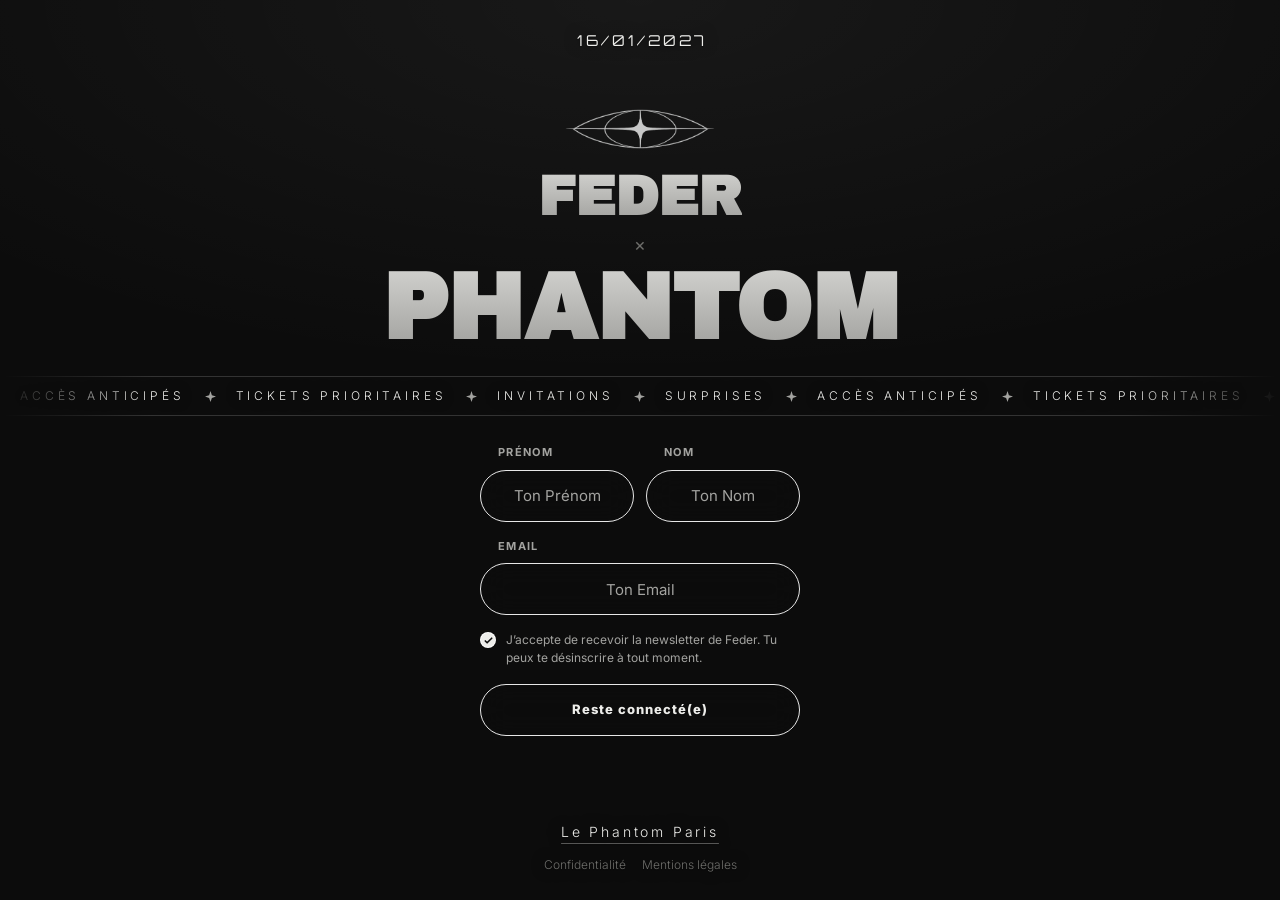
==== commit 70d98911: "Boucle vidéo : fondu lancé plus tôt (marge de 0,7 s) Vérifié en lecture réelle sur le site en ligne " ====
--- a/site/index.html
+++ b/site/index.html
@@ -28,9 +28,9 @@
 <link rel="preconnect" href="https://fonts.googleapis.com">
 <link rel="preconnect" href="https://fonts.gstatic.com" crossorigin>
 <link href="https://fonts.googleapis.com/css2?family=Archivo+Black&family=Inter:wght@300;400;700;800&family=Orbitron:wght@400..900&display=swap" rel="stylesheet">
-<link rel="stylesheet" href="assets/css/tokens.css?v=15">
-<link rel="stylesheet" href="assets/css/motion.css?v=15">
-<link rel="stylesheet" href="assets/css/style.css?v=15">
+<link rel="stylesheet" href="assets/css/tokens.css?v=16">
+<link rel="stylesheet" href="assets/css/motion.css?v=16">
+<link rel="stylesheet" href="assets/css/style.css?v=16">
 </head>
 <body>
 <!-- Fond vidéo : muted (sinon le téléphone bloque le démarrage), loop (boucle infinie),
@@ -132,10 +132,10 @@
   </footer>
 </main>
 
-<script src="assets/js/config.js?v=15"></script>
-<script src="assets/js/motion.js?v=15"></script>
-<script src="assets/js/background.js?v=15"></script>
-<script src="assets/js/form-dissolve.js?v=15"></script>
-<script src="assets/js/main.js?v=15"></script>
+<script src="assets/js/config.js?v=16"></script>
+<script src="assets/js/motion.js?v=16"></script>
+<script src="assets/js/background.js?v=16"></script>
+<script src="assets/js/form-dissolve.js?v=16"></script>
+<script src="assets/js/main.js?v=16"></script>
 </body>
 </html>
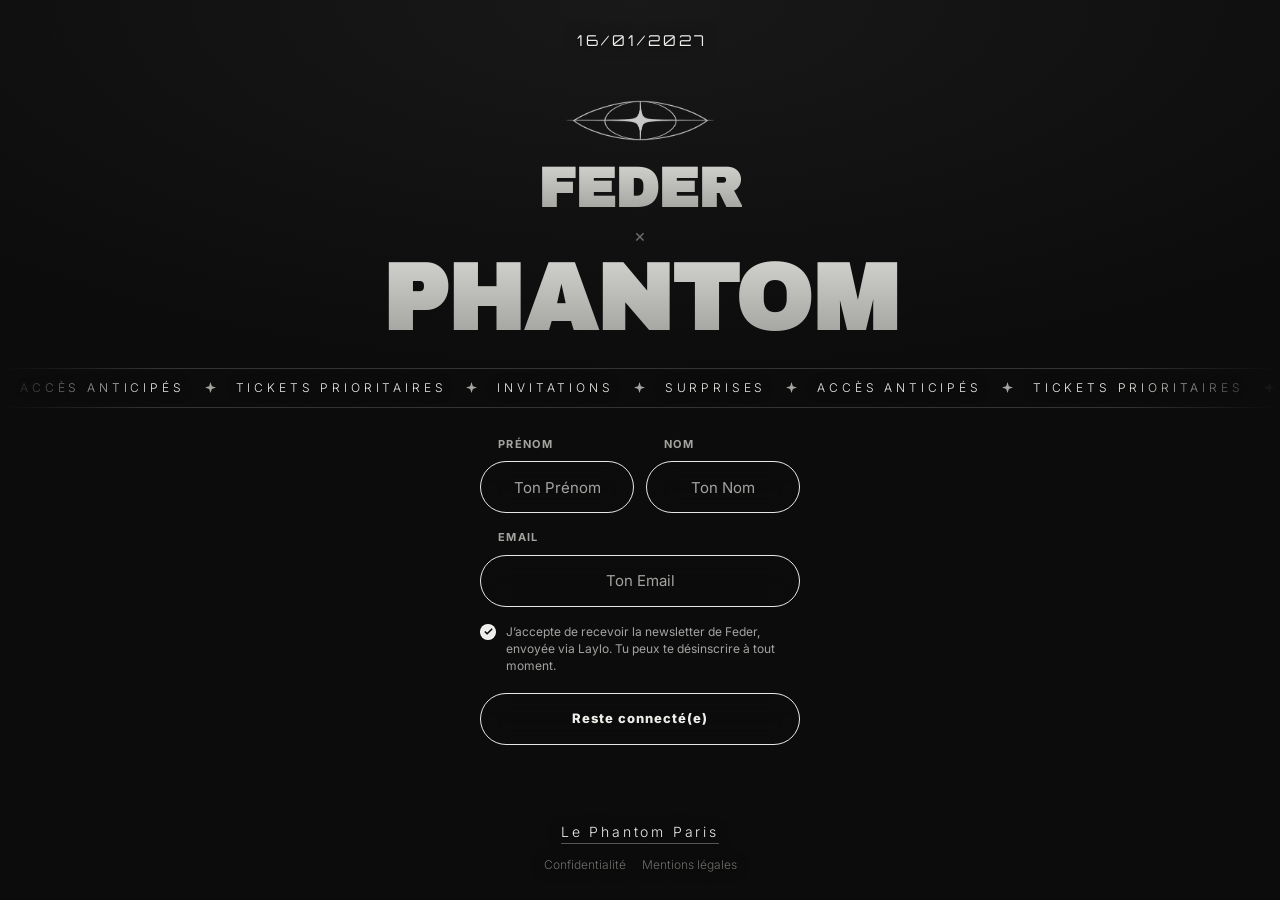
==== commit 7cfca7e3: "Laylo : inscription des fans par l'API (script Apps Script), consentement et confidentialité mis à j" ====
--- a/site/index.html
+++ b/site/index.html
@@ -28,9 +28,9 @@
 <link rel="preconnect" href="https://fonts.googleapis.com">
 <link rel="preconnect" href="https://fonts.gstatic.com" crossorigin>
 <link href="https://fonts.googleapis.com/css2?family=Archivo+Black&family=Inter:wght@300;400;700;800&family=Orbitron:wght@400..900&display=swap" rel="stylesheet">
-<link rel="stylesheet" href="assets/css/tokens.css?v=16">
-<link rel="stylesheet" href="assets/css/motion.css?v=16">
-<link rel="stylesheet" href="assets/css/style.css?v=16">
+<link rel="stylesheet" href="assets/css/tokens.css?v=17">
+<link rel="stylesheet" href="assets/css/motion.css?v=17">
+<link rel="stylesheet" href="assets/css/style.css?v=17">
 </head>
 <body>
 <!-- Fond vidéo : muted (sinon le téléphone bloque le démarrage), loop (boucle infinie),
@@ -90,7 +90,7 @@
 
     <label class="consent" data-smoke>
       <input name="consent" type="checkbox" required checked>
-      <span>J&rsquo;accepte de recevoir la newsletter de Feder. Tu peux te d&eacute;sinscrire &agrave; tout moment.</span>
+      <span>J&rsquo;accepte de recevoir la newsletter de Feder, envoy&eacute;e via Laylo. Tu peux te d&eacute;sinscrire &agrave; tout moment.</span>
     </label>
 
     <!-- anti-spam : champ invisible, les humains ne le remplissent pas -->
@@ -132,10 +132,10 @@
   </footer>
 </main>
 
-<script src="assets/js/config.js?v=16"></script>
-<script src="assets/js/motion.js?v=16"></script>
-<script src="assets/js/background.js?v=16"></script>
-<script src="assets/js/form-dissolve.js?v=16"></script>
-<script src="assets/js/main.js?v=16"></script>
+<script src="assets/js/config.js?v=17"></script>
+<script src="assets/js/motion.js?v=17"></script>
+<script src="assets/js/background.js?v=17"></script>
+<script src="assets/js/form-dissolve.js?v=17"></script>
+<script src="assets/js/main.js?v=17"></script>
 </body>
 </html>
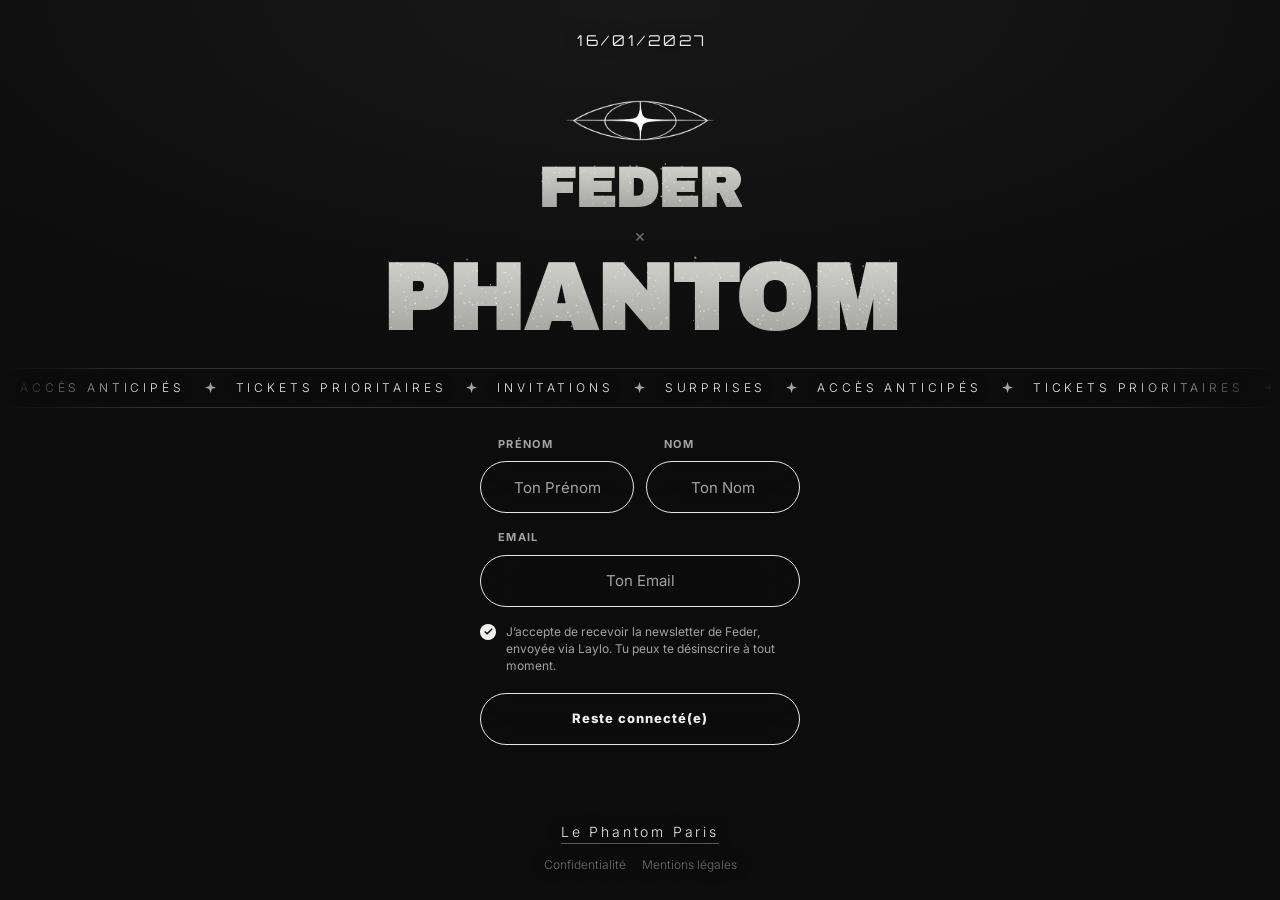
==== commit eae4c745: "Animation d'entrée : wordmark condensé depuis la fumée, cascade des blocs Co-Authored-By: Claude Son" ====
--- a/site/index.html
+++ b/site/index.html
@@ -28,9 +28,9 @@
 <link rel="preconnect" href="https://fonts.googleapis.com">
 <link rel="preconnect" href="https://fonts.gstatic.com" crossorigin>
 <link href="https://fonts.googleapis.com/css2?family=Archivo+Black&family=Inter:wght@300;400;700;800&family=Orbitron:wght@400..900&display=swap" rel="stylesheet">
-<link rel="stylesheet" href="assets/css/tokens.css?v=17">
-<link rel="stylesheet" href="assets/css/motion.css?v=17">
-<link rel="stylesheet" href="assets/css/style.css?v=17">
+<link rel="stylesheet" href="assets/css/tokens.css?v=18">
+<link rel="stylesheet" href="assets/css/motion.css?v=18">
+<link rel="stylesheet" href="assets/css/style.css?v=18">
 </head>
 <body>
 <!-- Fond vidéo : muted (sinon le téléphone bloque le démarrage), loop (boucle infinie),
@@ -132,10 +132,11 @@
   </footer>
 </main>
 
-<script src="assets/js/config.js?v=17"></script>
-<script src="assets/js/motion.js?v=17"></script>
-<script src="assets/js/background.js?v=17"></script>
-<script src="assets/js/form-dissolve.js?v=17"></script>
-<script src="assets/js/main.js?v=17"></script>
+<script src="assets/js/config.js?v=18"></script>
+<script src="assets/js/motion.js?v=18"></script>
+<script src="assets/js/background.js?v=18"></script>
+<script src="assets/js/form-dissolve.js?v=18"></script>
+<script src="assets/js/main.js?v=18"></script>
+<script src="assets/js/intro.js?v=18"></script>
 </body>
 </html>
--- a/site/assets/css/style.css
+++ b/site/assets/css/style.css
@@ -186,3 +186,22 @@
 .notfound h1{font-family:var(--font-display);text-transform:uppercase;line-height:.92;font-size:clamp(46px,13vw,92px)}
 .notfound .waitlist-submit{display:inline-flex;align-items:center;justify-content:center;width:auto;padding:0 28px;margin-top:0}
 .notfound .hairline{margin:26px auto 28px}
+
+/* ---------- entrée de page (intro.js) ----------
+   Avant .intro-go : tout est masqué. Le wordmark est révélé par le canvas de fumée puis en fondu ;
+   les autres blocs entrent ensuite l'un après l'autre. Filet de sécurité : si intro.js ne tourne pas,
+   tout devient visible après 4 s. Avec « moins d'animations » : visible tout de suite. */
+.js .card > *{opacity:0;filter:blur(6px);animation:intro-failsafe .01s 4s forwards}
+.js .card > .brand-stack{filter:blur(10px)}
+.js.intro-go .card > *{opacity:1;filter:none;animation:none;
+  transition:opacity 1s ease var(--rd,0ms),filter 1.1s ease var(--rd,0ms)}
+.js.intro-go .card > .brand-stack{--rd:0ms;transition-duration:1.2s,1.4s}
+.js.intro-go .card > .brand-mark{--rd:150ms}
+.js.intro-go .card > .edge-top{--rd:650ms}
+.js.intro-go .card > .marquee{--rd:1000ms}
+.js.intro-go .card > .waitlist{--rd:1350ms}
+.js.intro-go .card > .edge-bottom{--rd:1700ms}
+@keyframes intro-failsafe{to{opacity:1;filter:none}}
+@media (prefers-reduced-motion:reduce){
+  .js .card > *{opacity:1;filter:none;animation:none}
+}
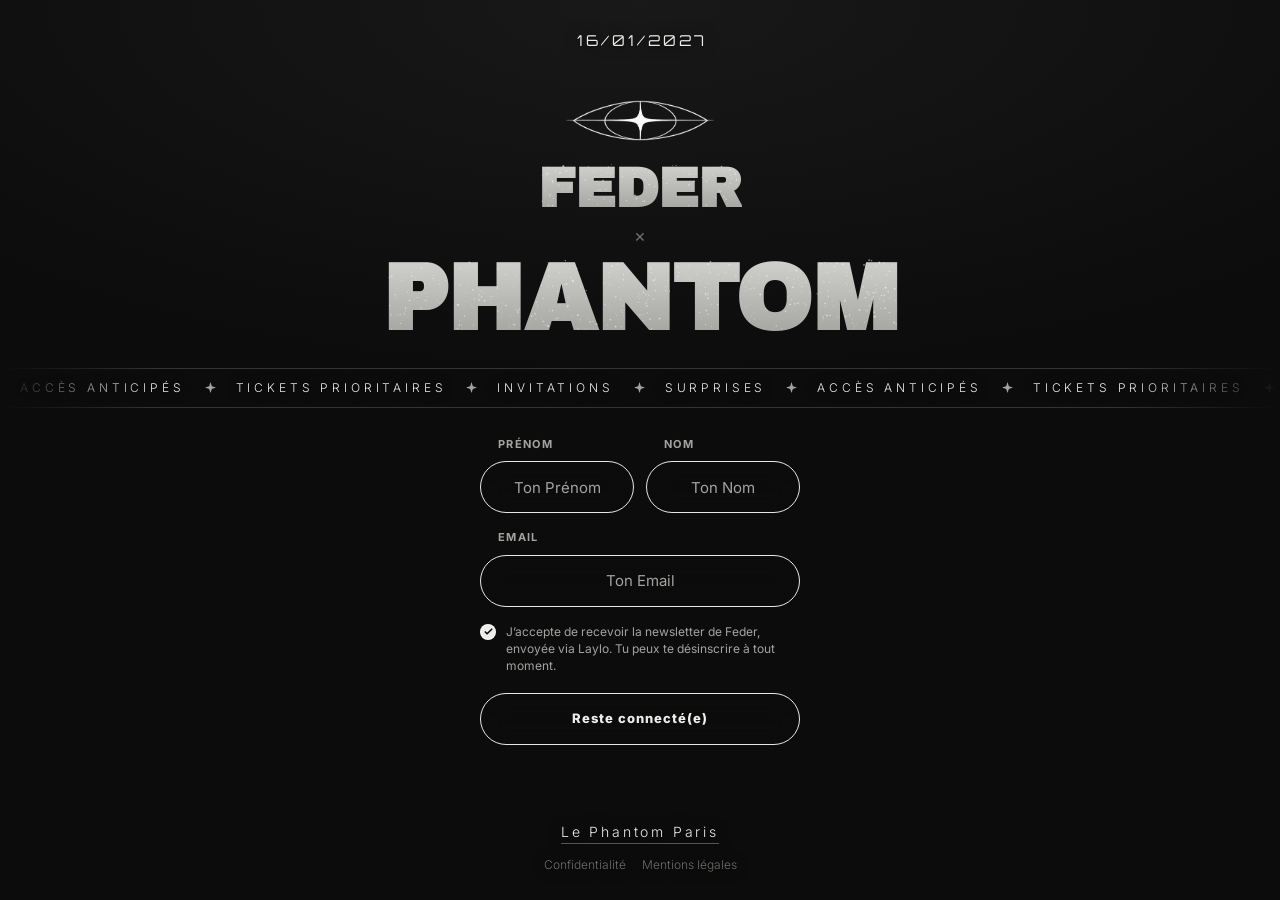
==== commit e570f463: "Inscription : confirmation sans attendre le serveur Google (max 2 s), reprise réseau, erreur tardive" ====
--- a/site/index.html
+++ b/site/index.html
@@ -28,9 +28,9 @@
 <link rel="preconnect" href="https://fonts.googleapis.com">
 <link rel="preconnect" href="https://fonts.gstatic.com" crossorigin>
 <link href="https://fonts.googleapis.com/css2?family=Archivo+Black&family=Inter:wght@300;400;700;800&family=Orbitron:wght@400..900&display=swap" rel="stylesheet">
-<link rel="stylesheet" href="assets/css/tokens.css?v=18">
-<link rel="stylesheet" href="assets/css/motion.css?v=18">
-<link rel="stylesheet" href="assets/css/style.css?v=18">
+<link rel="stylesheet" href="assets/css/tokens.css?v=19">
+<link rel="stylesheet" href="assets/css/motion.css?v=19">
+<link rel="stylesheet" href="assets/css/style.css?v=19">
 </head>
 <body>
 <!-- Fond vidéo : muted (sinon le téléphone bloque le démarrage), loop (boucle infinie),
@@ -132,11 +132,11 @@
   </footer>
 </main>
 
-<script src="assets/js/config.js?v=18"></script>
-<script src="assets/js/motion.js?v=18"></script>
-<script src="assets/js/background.js?v=18"></script>
-<script src="assets/js/form-dissolve.js?v=18"></script>
-<script src="assets/js/main.js?v=18"></script>
-<script src="assets/js/intro.js?v=18"></script>
+<script src="assets/js/config.js?v=19"></script>
+<script src="assets/js/motion.js?v=19"></script>
+<script src="assets/js/background.js?v=19"></script>
+<script src="assets/js/form-dissolve.js?v=19"></script>
+<script src="assets/js/main.js?v=19"></script>
+<script src="assets/js/intro.js?v=19"></script>
 </body>
 </html>
